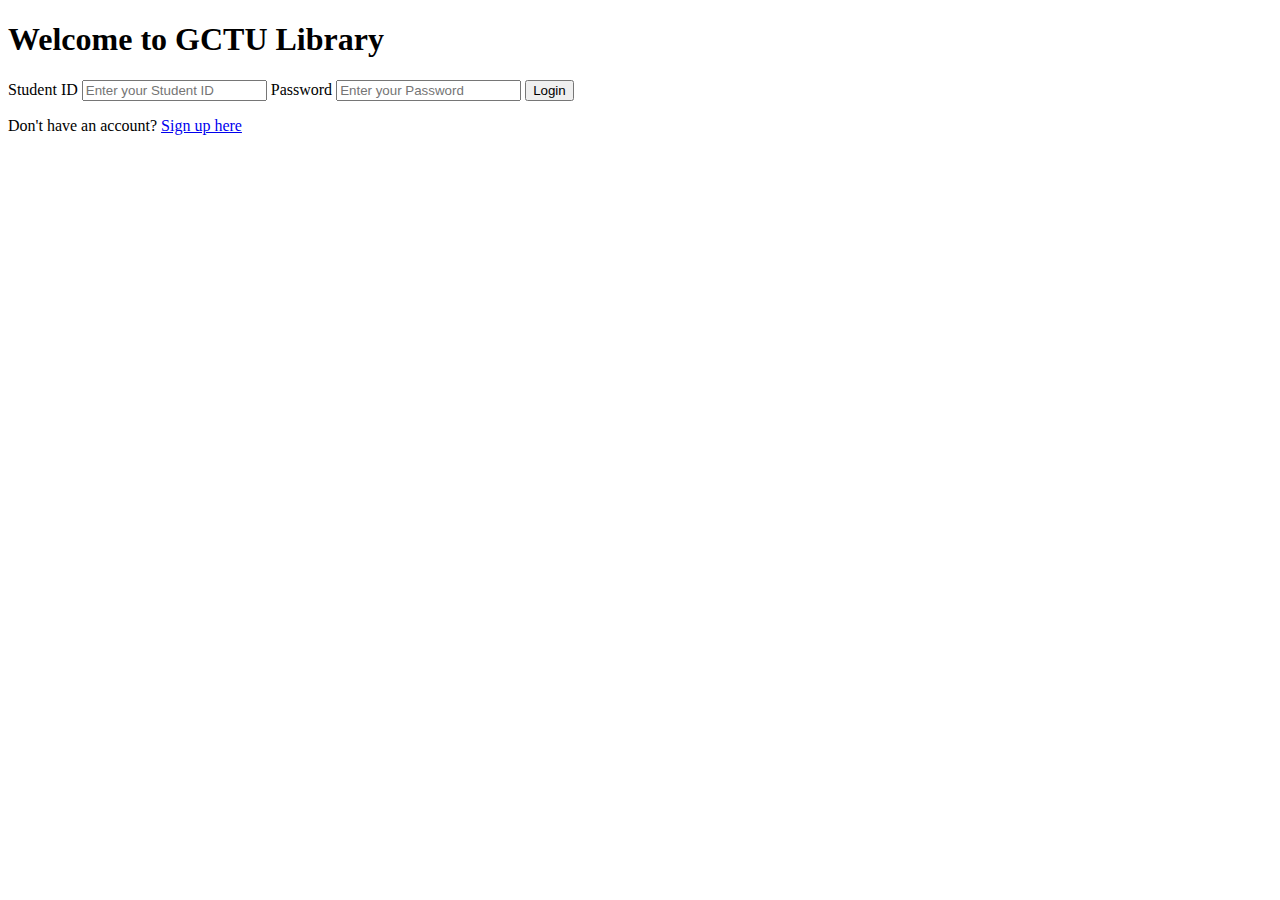
==== index.html @ b7f4acbe "Update index.html" ====
<!DOCTYPE html>
<html lang="en">
<head>
    <meta charset="UTF-8">
    <meta name="viewport" content="width=device-width, initial-scale=1.0">
    <title>Login Page</title>
    <link rel="stylesheet" href="css/login_styles.css">
</head>
<body>
    <div class="login-container">
        <div class="form-wrapper">
            <h1>Welcome to GCTU Library</h1>
            <form action="../GCTU_LMS/php_back_up/login.php" method="POST">
                <label for="studentID">Student ID</label>
                <input type="text" id="studentID" name="studentID" placeholder="Enter your Student ID" required>
                
                <label for="password">Password</label>
                <input type="password" id="password" name="password" placeholder="Enter your Password" required>

                <button type="submit">Login</button>
            </form>
            <p>Don't have an account? <a href="signup.html">Sign up here</a></p>
        </div>
    </div>
</body>
</html>
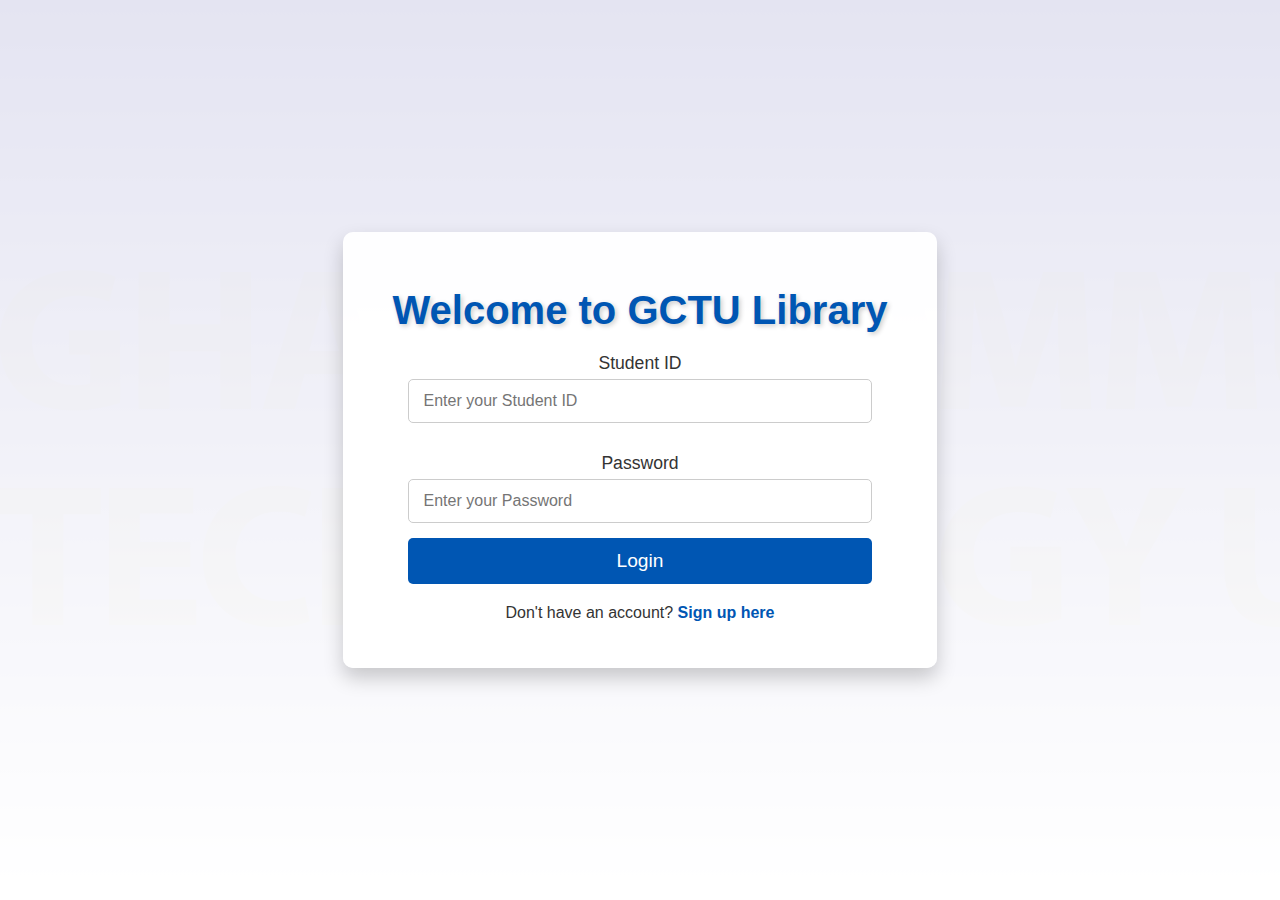
==== commit e7408a6f: "Initial commit" ====
--- a/index.html
+++ b/index.html
@@ -19,7 +19,7 @@
 
                 <button type="submit">Login</button>
             </form>
-            <p>Don't have an account? <a href="signup.html">Sign up here</a></p>
+            <p>Don't have an account? <a href="/GCTU_LMS/other_sites/signup.html">Sign up here</a></p>
         </div>
     </div>
 </body>
--- a/css/login_styles.css
+++ b/css/login_styles.css
@@ -0,0 +1,149 @@
+/* General Styles */
+body {
+    margin: 0;
+    padding: 0;
+    font-family: 'Roboto', sans-serif;
+    background: linear-gradient(rgba(0, 0, 128, 0.7), rgba(255, 255, 255, 0.5)), url('../Images/Back.png') no-repeat center center fixed;
+    background-size: cover;
+    color: #333;
+}
+
+/* Container for Login Page */
+.login-container {
+    display: flex;
+    justify-content: center;
+    align-items: center;
+    height: 100vh;
+    background-color: rgba(255, 255, 255, 0.85); /* Transparent background */
+    padding: 20px;
+    box-sizing: border-box;
+}
+
+.form-wrapper {
+    background-color: rgba(255, 255, 255, 0.95);
+    padding: 30px 50px;
+    border-radius: 10px;
+    box-shadow: 0 10px 20px rgba(0, 0, 0, 0.2);
+    text-align: center;
+    animation: fadeIn 1s ease-in-out;
+    box-sizing: border-box;
+}
+
+@keyframes fadeIn {
+    from {
+        opacity: 0;
+        transform: scale(0.9);
+    }
+    to {
+        opacity: 1;
+        transform: scale(1);
+    }
+}
+
+h1 {
+    font-size: 2.5rem;
+    margin-bottom: 20px;
+    color: #0056b3; /* Strong blue */
+    text-shadow: 2px 2px 5px rgba(0, 0, 0, 0.2);
+}
+
+label {
+    display: block;
+    margin: 15px 0 5px;
+    font-size: 1.1rem;
+    color: #333;
+}
+
+input[type="text"],
+input[type="password"] {
+    width: calc(100% - 30px); /* Ensure inputs respect padding */
+    padding: 12px 15px;
+    margin-bottom: 15px;
+    border: 1px solid #ccc;
+    border-radius: 5px;
+    font-size: 1rem;
+    transition: all 0.3s ease;
+    box-sizing: border-box;
+}
+
+input[type="text"]:focus,
+input[type="password"]:focus {
+    border-color: #0056b3;
+    box-shadow: 0 0 8px rgba(0, 86, 179, 0.5);
+}
+
+button {
+    width: calc(100% - 30px); /* Align with input field width */
+    padding: 12px;
+    background-color: #0056b3;
+    border: none;
+    border-radius: 5px;
+    color: white;
+    font-size: 1.2rem;
+    cursor: pointer;
+    transition: background-color 0.3s ease, transform 0.2s ease;
+    box-sizing: border-box;
+}
+
+button:hover {
+    background-color: #003d80;
+    transform: translateY(-2px);
+}
+
+p {
+    font-size: 1rem;
+    margin-top: 20px;
+    color: #333;
+}
+
+a {
+    color: #0056b3;
+    text-decoration: none;
+    font-weight: bold;
+    transition: color 0.3s ease;
+}
+
+a:hover {
+    color: #003d80;
+    text-decoration: underline;
+}
+
+/* Responsive Design */
+@media (max-width: 768px) {
+    .form-wrapper {
+        width: 90%;
+        padding: 20px;
+    }
+
+    h1 {
+        font-size: 2rem;
+    }
+
+    input[type="text"],
+    input[type="password"] {
+        font-size: 0.9rem;
+    }
+
+    button {
+        font-size: 1rem;
+    }
+}
+
+@media (max-width: 480px) {
+    h1 {
+        font-size: 1.5rem;
+    }
+
+    .form-wrapper {
+        padding: 15px;
+    }
+
+    input[type="text"],
+    input[type="password"] {
+        font-size: 0.8rem;
+    }
+
+    button {
+        font-size: 0.9rem;
+    }
+}
